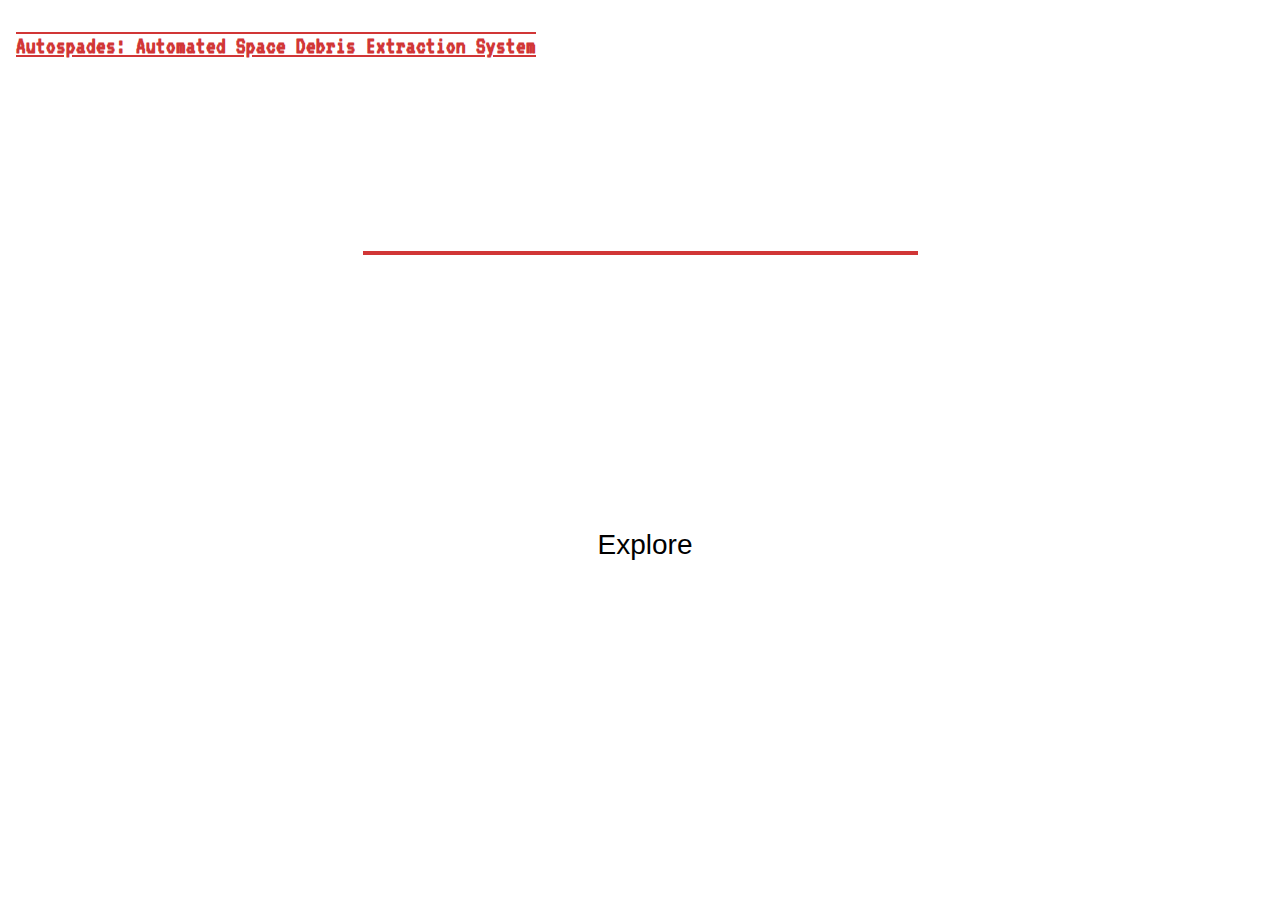
==== index.html @ c13d425a "Code from VS Code" ====
<!DOCTYPE html>
<html lang="en">
 <head>
     <meta name="viewport" content="width=device-width, initial-scale=1.0">
     <meta charset="UTF-8" />
    <title>Autospades</title>
    <link rel="stylesheet" href="./css/main.css">
    <link rel="stylesheet" media="screen and (min-width: 900px)" href="./css/main.css">
    <link rel="stylesheet" href="https://maxcdn.bootstrapcdn.com/font-awesome/4.7.0/css/font-awesome.min.css">
    <link href="https://fonts.googleapis.com/css2?family=Monoton&display=swap" rel="stylesheet">
    <link href="https://fonts.googleapis.com/css2?family=VT323&display=swap" rel="stylesheet">


</head>

<body >
    <header>
    <nav>
        <div class="container">
        <ul class="topnav">
          <li><a href="index.html">Home</a></li>
          <li><a href="Pages/About.html">About</a></li>
          <li><a href="Pages/Plots.html">Plots</a></li>
          
          
        </ul>
        </div>
    </nav>  
    </header>

<div>
    <h2> Autospades: Automated Space Debris Extraction System </h2>
    <br>
    <br>
    <br>
    <br>
    <br>
    <br>
    <h1 class="heading"><span class="header">AutoSpaDES</span></h1>
    <h3 class="subheading"> An automated system that will help to keep in check the defunct satellites around the orbit to avoid collision and build up of debris. </h3>
</div>

<button class="button" onclick="location.href='Pages/About.html'"  style="vertical-align:middle" type="button"> <span>Explore</span></button>
<!-- <button class="button" style="vertical-align:middle"><span><a href="Pages/About.html"> Explore </a></span></button> -->

<br>
<br>
<br>
<br>
<br>
<br>
<br>
<br>
    <footer class="footer">
        <div class="socials">
               <a href="" target="_blank"> <i class="fa fa-twitter-square fa-2x" aria-hidden="true"></i></a>
               <a href=""  target="_blank"> <i class="fa fa-facebook-official fa-2x" aria-hidden="true"></i></a>
               <a href="" target="_blank"> <i class="fa fa-instagram fa-2x" aria-hidden="true"></i></a>
       </div>
   
       <div class="footer-bottom">
           &copy; 2021 Autospades
       </div>
   
   </footer>
</body>
</html>
---- css/main.css ----
body {
    margin: 0;
    padding: 0;
    background-image: url('tech.jpg');
    background-size: cover;
    background-repeat: no-repeat;
    background-position: center;
    background-attachment: fixed;
  }
  
  
  .topnav {
       text-align: right;
       list-style: none;
       margin: 0;
       padding: 0;
       overflow: hidden;
       background-color: none;
       position: fixed;
       top: 0;
       width: 100%;
   }
  
   li { 
    font-weight: bold;
    font-size: 16px;
    font-family: 'Open Sans', sans-serif;
  }
  
  .topnav li {
  display: inline-block;
  }
  
  li a {
  
    display: block;
    color: white;
    text-align: center;
    padding: 14px 16px;
    margin: 6px;
    text-decoration: none;
  }
  
  li a:hover {
    background-color: white;
    color: black;
    border-radius: 25px;
  }
  
  h2 {
    float: left;
    color: rgb(209, 54, 54);
    padding: 14px 16px;
    -webkit-text-decoration-line: overline underline; 
     text-decoration-line: overline underline;
     font-family: 'VT323', monospace;
  }
  
  h1 {
    text-align: center;
    color: white;
    font-size: 72px;
    font-family: 'Monoton', cursive;
    position: absolute;
    top: 10%;
    width: 100%;
    
  }
  .header {
    border-bottom:4px solid rgb(209, 54, 54);
    padding-bottom: 1px;
  }
  
  h3 {
    text-align: center;
    font-size: 32px;
    font-family: 'VT323', monospace;
    text-indent: 4;
    color: white;
    position: absolute;
    top: 35%;
    width: 100%;
  }
  
  button {
    position: absolute;
    top: 60%;
    left: 50%;
    transform: translate(-50%, -50%);
    -ms-transform: translate(-50%, -50%);
    background-color: #f1f1f1;
    color: black;
    font-size: 16px;
    padding: 16px 30px;
    border: none;
    cursor: pointer;
    border-radius: 12px;
    text-align: center;
  } 
  
  .button {
      display: inline-block;
      border-radius: 12px;
      background-color: white;
      border: none;
      color: black;
      text-align: center;
      font-size: 28px;
      padding: 20px;
      width: 200px;
      transition: all 0.5s;
      cursor: pointer;
      margin: 5px;
    }
  
    
    .button span {
      cursor: pointer;
      display: inline-block;
      position: relative;
      transition: 0.5s;
    }
    
    .button span:after {
      content: '\00bb';
      position: absolute;
      opacity: 0;
      top: 0;
      right: -20px;
      transition: 0.5s;
     
    }
    
    .button:hover span {
      padding-right: 25px;
  
    }
    
    .button:hover span:after {
      opacity: 1;
      right: 0;
    }
  
    .button a:link {
      text-decoration: none;
      color: black;
    }
  
    .socials {
      position: absolute;
    top: 80%;
    left: 50%;
    transform: translate(-50%, -50%);
    -ms-transform: translate(-50%, -50%);
    cursor: pointer;
    }
  
    .fa {
      color: white;
      padding: 10px 10px;
      margin: 10px 30px;
      border: 1px solid white;
      border-radius: 30%;
      transition: .5s;
    }
  
    .footer .footer-bottom {
      color: white;
      width: 100%;
      left: 0px;
      bottom: 0px;
      text-align: center;
      position: absolute;
      padding-top: 20px;
      height: 30px;
    }
  
    @media (max-width: 900px) {
      h1 {
        padding: 25px 0px 60px 0px;
        font-size: 32px;
        color: white;
        margin: auto;
        top: 38%;
        width: 100%;
      }
      h2 {
        padding: 25px 0px 60px 0px; 
        font-size: 18px;
      }
      h3 {
        font-size: 18px;
        top: 48%;
      }
     .button {
       padding: 5px;
       top: 65%;
     }
     .fa {
       padding: 4px 4px;
       margin: 5px 15px;
     }
     .topnav li {
       display: block;
       font-size: 14px;      
     } 
     li a:hover {
       background-color: unset;
       color: white;
       text-decoration: underline;
     }
  }
---- css/main.css ----
body {
    margin: 0;
    padding: 0;
    background-image: url('tech.jpg');
    background-size: cover;
    background-repeat: no-repeat;
    background-position: center;
    background-attachment: fixed;
  }
  
  
  .topnav {
       text-align: right;
       list-style: none;
       margin: 0;
       padding: 0;
       overflow: hidden;
       background-color: none;
       position: fixed;
       top: 0;
       width: 100%;
   }
  
   li { 
    font-weight: bold;
    font-size: 16px;
    font-family: 'Open Sans', sans-serif;
  }
  
  .topnav li {
  display: inline-block;
  }
  
  li a {
  
    display: block;
    color: white;
    text-align: center;
    padding: 14px 16px;
    margin: 6px;
    text-decoration: none;
  }
  
  li a:hover {
    background-color: white;
    color: black;
    border-radius: 25px;
  }
  
  h2 {
    float: left;
    color: rgb(209, 54, 54);
    padding: 14px 16px;
    -webkit-text-decoration-line: overline underline; 
     text-decoration-line: overline underline;
     font-family: 'VT323', monospace;
  }
  
  h1 {
    text-align: center;
    color: white;
    font-size: 72px;
    font-family: 'Monoton', cursive;
    position: absolute;
    top: 10%;
    width: 100%;
    
  }
  .header {
    border-bottom:4px solid rgb(209, 54, 54);
    padding-bottom: 1px;
  }
  
  h3 {
    text-align: center;
    font-size: 32px;
    font-family: 'VT323', monospace;
    text-indent: 4;
    color: white;
    position: absolute;
    top: 35%;
    width: 100%;
  }
  
  button {
    position: absolute;
    top: 60%;
    left: 50%;
    transform: translate(-50%, -50%);
    -ms-transform: translate(-50%, -50%);
    background-color: #f1f1f1;
    color: black;
    font-size: 16px;
    padding: 16px 30px;
    border: none;
    cursor: pointer;
    border-radius: 12px;
    text-align: center;
  } 
  
  .button {
      display: inline-block;
      border-radius: 12px;
      background-color: white;
      border: none;
      color: black;
      text-align: center;
      font-size: 28px;
      padding: 20px;
      width: 200px;
      transition: all 0.5s;
      cursor: pointer;
      margin: 5px;
    }
  
    
    .button span {
      cursor: pointer;
      display: inline-block;
      position: relative;
      transition: 0.5s;
    }
    
    .button span:after {
      content: '\00bb';
      position: absolute;
      opacity: 0;
      top: 0;
      right: -20px;
      transition: 0.5s;
     
    }
    
    .button:hover span {
      padding-right: 25px;
  
    }
    
    .button:hover span:after {
      opacity: 1;
      right: 0;
    }
  
    .button a:link {
      text-decoration: none;
      color: black;
    }
  
    .socials {
      position: absolute;
    top: 80%;
    left: 50%;
    transform: translate(-50%, -50%);
    -ms-transform: translate(-50%, -50%);
    cursor: pointer;
    }
  
    .fa {
      color: white;
      padding: 10px 10px;
      margin: 10px 30px;
      border: 1px solid white;
      border-radius: 30%;
      transition: .5s;
    }
  
    .footer .footer-bottom {
      color: white;
      width: 100%;
      left: 0px;
      bottom: 0px;
      text-align: center;
      position: absolute;
      padding-top: 20px;
      height: 30px;
    }
  
    @media (max-width: 900px) {
      h1 {
        padding: 25px 0px 60px 0px;
        font-size: 32px;
        color: white;
        margin: auto;
        top: 38%;
        width: 100%;
      }
      h2 {
        padding: 25px 0px 60px 0px; 
        font-size: 18px;
      }
      h3 {
        font-size: 18px;
        top: 48%;
      }
     .button {
       padding: 5px;
       top: 65%;
     }
     .fa {
       padding: 4px 4px;
       margin: 5px 15px;
     }
     .topnav li {
       display: block;
       font-size: 14px;      
     } 
     li a:hover {
       background-color: unset;
       color: white;
       text-decoration: underline;
     }
  }
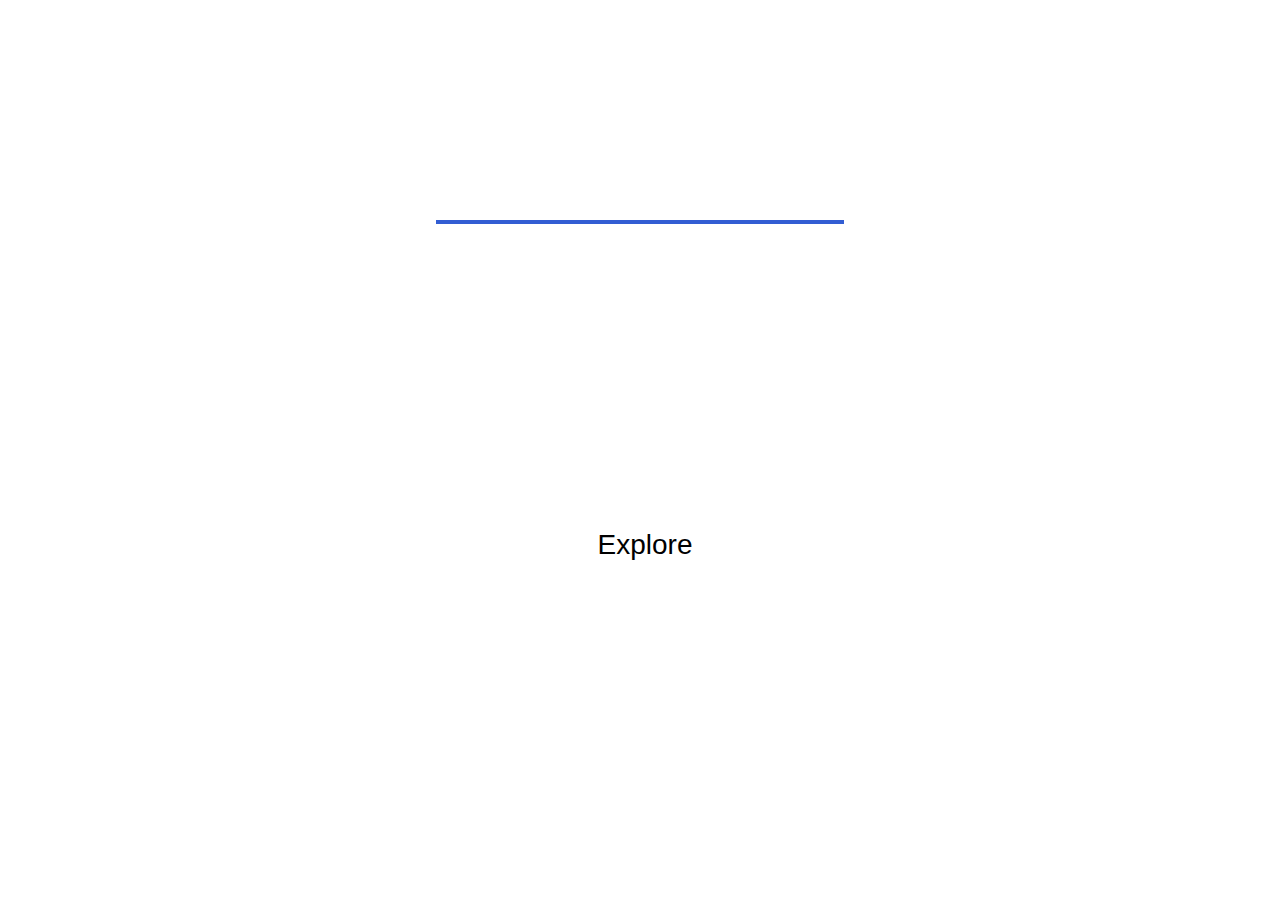
==== commit dcf29dff: "changes" ====
--- a/index.html
+++ b/index.html
@@ -6,9 +6,9 @@
     <title>Autospades</title>
     <link rel="stylesheet" href="./css/main.css">
     <link rel="stylesheet" media="screen and (min-width: 900px)" href="./css/main.css">
-    <link rel="stylesheet" href="https://maxcdn.bootstrapcdn.com/font-awesome/4.7.0/css/font-awesome.min.css">
-    <link href="https://fonts.googleapis.com/css2?family=Monoton&display=swap" rel="stylesheet">
-    <link href="https://fonts.googleapis.com/css2?family=VT323&display=swap" rel="stylesheet">
+   
+    <link href="https://fonts.googleapis.com/css2?family=Poppins:wght@300&display=swap" rel="stylesheet">
+    <link href="https://fonts.googleapis.com/css2?family=Open+Sans:wght@300&family=Poppins:wght@300&display=swap" rel="stylesheet">
 
 
 </head>
@@ -20,7 +20,7 @@
         <ul class="topnav">
           <li><a href="index.html">Home</a></li>
           <li><a href="Pages/About.html">About</a></li>
-          <li><a href="Pages/Plots.html">Plots</a></li>
+          <li><a href="Pages/Plots.html">Insights</a></li>
           
           
         </ul>
--- a/css/main.css
+++ b/css/main.css
@@ -44,30 +44,30 @@
   li a:hover {
     background-color: white;
     color: black;
-    border-radius: 25px;
+    border-radius: 0px;
   }
   
   h2 {
-    float: left;
-    color: rgb(209, 54, 54);
+    text-align: center;
+    color: #ffffff;
     padding: 14px 16px;
-    -webkit-text-decoration-line: overline underline; 
-     text-decoration-line: overline underline;
-     font-family: 'VT323', monospace;
+    font-size: 50px;
+    
+     
   }
   
   h1 {
     text-align: center;
     color: white;
     font-size: 72px;
-    font-family: 'Monoton', cursive;
+    
     position: absolute;
     top: 10%;
     width: 100%;
     
   }
   .header {
-    border-bottom:4px solid rgb(209, 54, 54);
+    border-bottom:4px solid #325dd3;
     padding-bottom: 1px;
   }
   
@@ -109,37 +109,26 @@
       padding: 20px;
       width: 200px;
       transition: all 0.5s;
-      cursor: pointer;
+     
       margin: 5px;
     }
   
     
     .button span {
-      cursor: pointer;
+   
       display: inline-block;
       position: relative;
       transition: 0.5s;
     }
     
-    .button span:after {
-      content: '\00bb';
-      position: absolute;
-      opacity: 0;
-      top: 0;
-      right: -20px;
-      transition: 0.5s;
-     
-    }
+   
     
     .button:hover span {
       padding-right: 25px;
   
     }
     
-    .button:hover span:after {
-      opacity: 1;
-      right: 0;
-    }
+    
   
     .button a:link {
       text-decoration: none;
@@ -160,7 +149,7 @@
       padding: 10px 10px;
       margin: 10px 30px;
       border: 1px solid white;
-      border-radius: 30%;
+      
       transition: .5s;
     }
   
@@ -217,4 +206,4 @@
   
   
 
-  +  
--- a/css/main.css
+++ b/css/main.css
@@ -44,30 +44,30 @@
   li a:hover {
     background-color: white;
     color: black;
-    border-radius: 25px;
+    border-radius: 0px;
   }
   
   h2 {
-    float: left;
-    color: rgb(209, 54, 54);
+    text-align: center;
+    color: #ffffff;
     padding: 14px 16px;
-    -webkit-text-decoration-line: overline underline; 
-     text-decoration-line: overline underline;
-     font-family: 'VT323', monospace;
+    font-size: 50px;
+    
+     
   }
   
   h1 {
     text-align: center;
     color: white;
     font-size: 72px;
-    font-family: 'Monoton', cursive;
+    
     position: absolute;
     top: 10%;
     width: 100%;
     
   }
   .header {
-    border-bottom:4px solid rgb(209, 54, 54);
+    border-bottom:4px solid #325dd3;
     padding-bottom: 1px;
   }
   
@@ -109,37 +109,26 @@
       padding: 20px;
       width: 200px;
       transition: all 0.5s;
-      cursor: pointer;
+     
       margin: 5px;
     }
   
     
     .button span {
-      cursor: pointer;
+   
       display: inline-block;
       position: relative;
       transition: 0.5s;
     }
     
-    .button span:after {
-      content: '\00bb';
-      position: absolute;
-      opacity: 0;
-      top: 0;
-      right: -20px;
-      transition: 0.5s;
-     
-    }
+   
     
     .button:hover span {
       padding-right: 25px;
   
     }
     
-    .button:hover span:after {
-      opacity: 1;
-      right: 0;
-    }
+    
   
     .button a:link {
       text-decoration: none;
@@ -160,7 +149,7 @@
       padding: 10px 10px;
       margin: 10px 30px;
       border: 1px solid white;
-      border-radius: 30%;
+      
       transition: .5s;
     }
   
@@ -217,4 +206,4 @@
   
   
 
-  +  
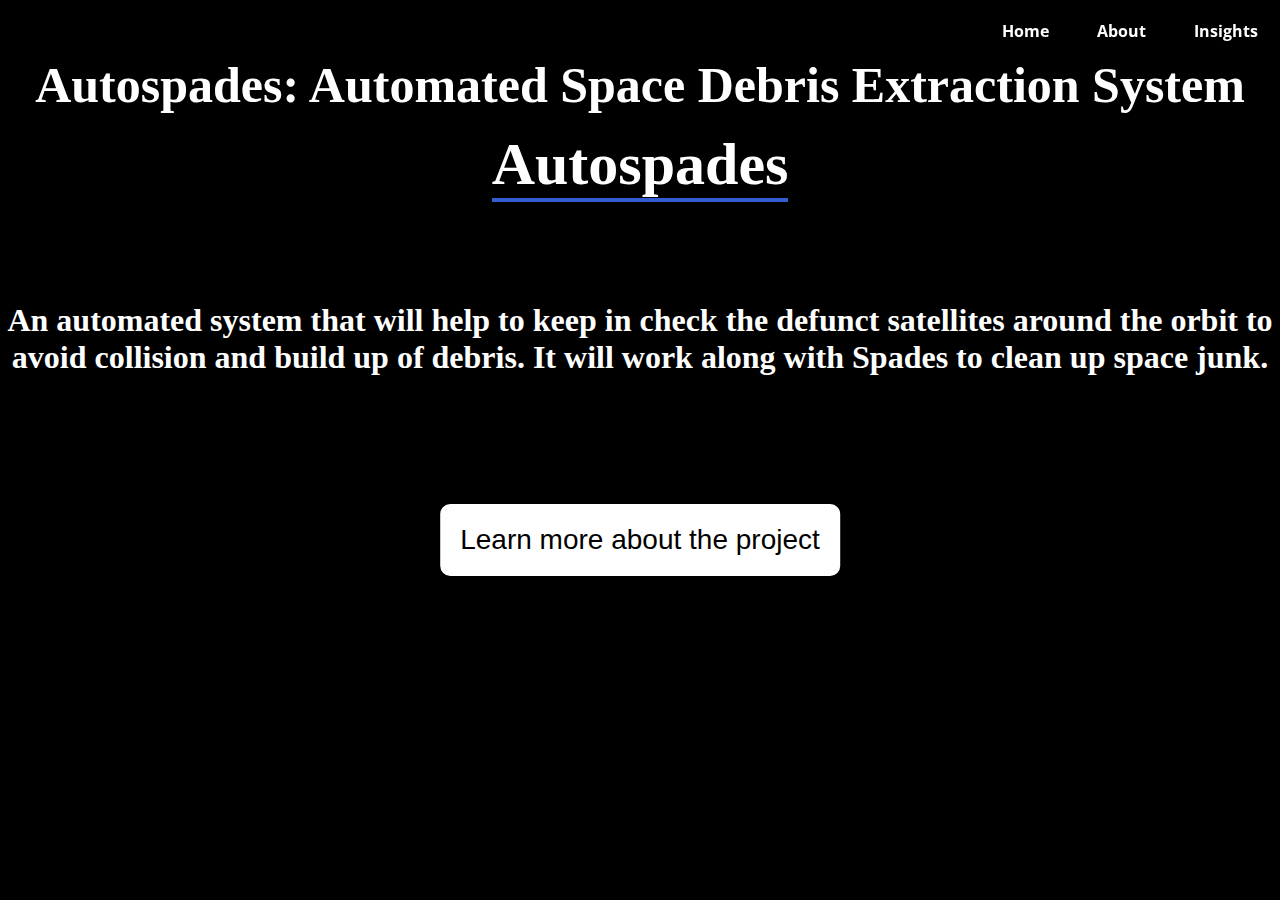
==== commit 4e3c31d3: "changes" ====
--- a/index.html
+++ b/index.html
@@ -6,7 +6,7 @@
     <title>Autospades</title>
     <link rel="stylesheet" href="./css/main.css">
     <link rel="stylesheet" media="screen and (min-width: 900px)" href="./css/main.css">
-   
+    
     <link href="https://fonts.googleapis.com/css2?family=Poppins:wght@300&display=swap" rel="stylesheet">
     <link href="https://fonts.googleapis.com/css2?family=Open+Sans:wght@300&family=Poppins:wght@300&display=swap" rel="stylesheet">
 
@@ -36,11 +36,12 @@
     <br>
     <br>
     <br>
-    <h1 class="heading"><span class="header">AutoSpaDES</span></h1>
-    <h3 class="subheading"> An automated system that will help to keep in check the defunct satellites around the orbit to avoid collision and build up of debris. </h3>
+    <h1 class="heading"><span class="header">Autospades</span></h1>
+    <h3 class="subheading"> An automated system that will help to keep in check the defunct satellites around the orbit to avoid collision and build up of debris. It will work along with Spades to clean up space junk. </h3>
 </div>
 
-<button class="button" onclick="location.href='Pages/About.html'"  style="vertical-align:middle" type="button"> <span>Explore</span></button>
+<button class="button" onclick="location.href='Pages/About.html'"  style="vertical-align:middle" type="button"> <span>Learn more about the project</span></button>
+
 <!-- <button class="button" style="vertical-align:middle"><span><a href="Pages/About.html"> Explore </a></span></button> -->
 
 <br>
@@ -51,7 +52,7 @@
 <br>
 <br>
 <br>
-    <footer class="footer">
+   <!-- <footer class="footer">
         <div class="socials">
                <a href="" target="_blank"> <i class="fa fa-twitter-square fa-2x" aria-hidden="true"></i></a>
                <a href=""  target="_blank"> <i class="fa fa-facebook-official fa-2x" aria-hidden="true"></i></a>
@@ -62,6 +63,6 @@
            &copy; 2021 Autospades
        </div>
    
-   </footer>
+   </footer>-->
 </body>
 </html>
--- a/css/main.css
+++ b/css/main.css
@@ -1,11 +1,12 @@
 body {
     margin: 0;
     padding: 0;
-    background-image: url('tech.jpg');
-    background-size: cover;
-    background-repeat: no-repeat;
-    background-position: center;
+    background-image: url('d41586-018-06170-1_16092752.gif'),url('d41586-018-06170-1_16092752.gif') ;
+    background-size: auto;
+    background-repeat: no-repeat, no-repeat;
+    background-position: bottom left, bottom right;
     background-attachment: fixed;
+    background-color: #000;
   }
   
   
@@ -29,6 +30,7 @@
   
   .topnav li {
   display: inline-block;
+  padding-bottom: 2px;
   }
   
   li a {
@@ -59,7 +61,7 @@
   h1 {
     text-align: center;
     color: white;
-    font-size: 72px;
+    font-size: 60px;
     
     position: absolute;
     top: 10%;
@@ -74,11 +76,11 @@
   h3 {
     text-align: center;
     font-size: 32px;
-    font-family: 'VT323', monospace;
-    text-indent: 4;
+    
+    
     color: white;
     position: absolute;
-    top: 35%;
+    top: 30%;
     width: 100%;
   }
   
@@ -100,17 +102,17 @@
   
   .button {
       display: inline-block;
-      border-radius: 12px;
+      border-radius: 10px;
       background-color: white;
       border: none;
       color: black;
       text-align: center;
       font-size: 28px;
       padding: 20px;
-      width: 200px;
+      
       transition: all 0.5s;
      
-      margin: 5px;
+    
     }
   
     
@@ -124,7 +126,7 @@
    
     
     .button:hover span {
-      padding-right: 25px;
+      padding:2px;
   
     }
     
--- a/css/main.css
+++ b/css/main.css
@@ -1,11 +1,12 @@
 body {
     margin: 0;
     padding: 0;
-    background-image: url('tech.jpg');
-    background-size: cover;
-    background-repeat: no-repeat;
-    background-position: center;
+    background-image: url('d41586-018-06170-1_16092752.gif'),url('d41586-018-06170-1_16092752.gif') ;
+    background-size: auto;
+    background-repeat: no-repeat, no-repeat;
+    background-position: bottom left, bottom right;
     background-attachment: fixed;
+    background-color: #000;
   }
   
   
@@ -29,6 +30,7 @@
   
   .topnav li {
   display: inline-block;
+  padding-bottom: 2px;
   }
   
   li a {
@@ -59,7 +61,7 @@
   h1 {
     text-align: center;
     color: white;
-    font-size: 72px;
+    font-size: 60px;
     
     position: absolute;
     top: 10%;
@@ -74,11 +76,11 @@
   h3 {
     text-align: center;
     font-size: 32px;
-    font-family: 'VT323', monospace;
-    text-indent: 4;
+    
+    
     color: white;
     position: absolute;
-    top: 35%;
+    top: 30%;
     width: 100%;
   }
   
@@ -100,17 +102,17 @@
   
   .button {
       display: inline-block;
-      border-radius: 12px;
+      border-radius: 10px;
       background-color: white;
       border: none;
       color: black;
       text-align: center;
       font-size: 28px;
       padding: 20px;
-      width: 200px;
+      
       transition: all 0.5s;
      
-      margin: 5px;
+    
     }
   
     
@@ -124,7 +126,7 @@
    
     
     .button:hover span {
-      padding-right: 25px;
+      padding:2px;
   
     }
     
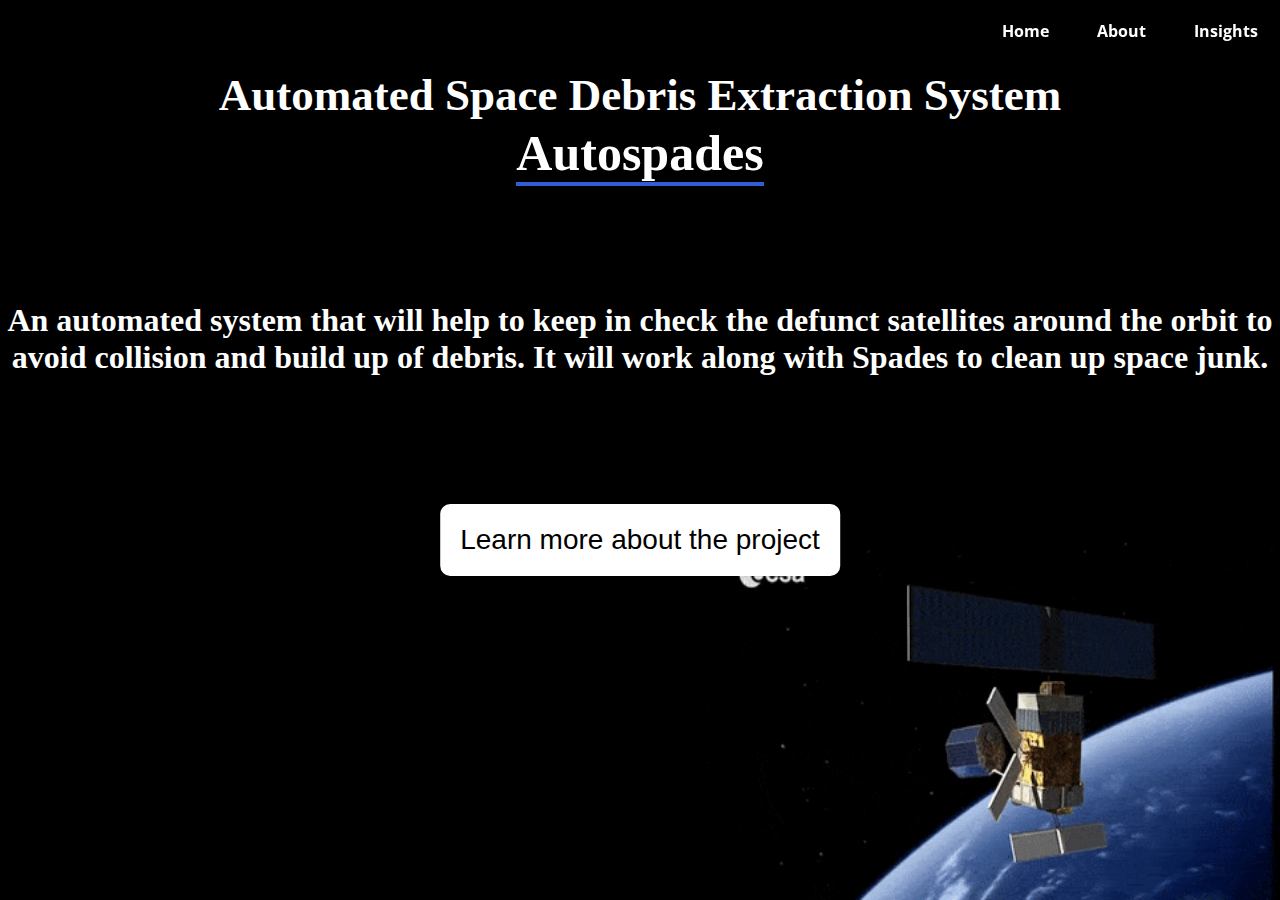
==== commit b556c1ef: "add" ====
--- a/index.html
+++ b/index.html
@@ -29,7 +29,8 @@
     </header>
 
 <div>
-    <h2> Autospades: Automated Space Debris Extraction System </h2>
+    <br>
+    <h2> Automated Space Debris Extraction System </h2>
     <br>
     <br>
     <br>
--- a/css/main.css
+++ b/css/main.css
@@ -1,8 +1,8 @@
 body {
     margin: 0;
     padding: 0;
-    background-image: url('d41586-018-06170-1_16092752.gif'),url('d41586-018-06170-1_16092752.gif') ;
-    background-size: auto;
+    background-image: url('d41586-018-06170-1_16092752.gif'),url('SkeletalWanCaecilian-max-1mb.gif') ;
+    background-size: 50% 55%, 45% 40%;
     background-repeat: no-repeat, no-repeat;
     background-position: bottom left, bottom right;
     background-attachment: fixed;
@@ -30,7 +30,7 @@
   
   .topnav li {
   display: inline-block;
-  padding-bottom: 2px;
+  padding-bottom: 10px;
   }
   
   li a {
@@ -53,15 +53,15 @@
     text-align: center;
     color: #ffffff;
     padding: 14px 16px;
+    font-size: 45px;
+    
+     
+  }
+  
+  h1 {
+    text-align: center;
+    color: white;
     font-size: 50px;
-    
-     
-  }
-  
-  h1 {
-    text-align: center;
-    color: white;
-    font-size: 60px;
     
     position: absolute;
     top: 10%;
--- a/css/main.css
+++ b/css/main.css
@@ -1,8 +1,8 @@
 body {
     margin: 0;
     padding: 0;
-    background-image: url('d41586-018-06170-1_16092752.gif'),url('d41586-018-06170-1_16092752.gif') ;
-    background-size: auto;
+    background-image: url('d41586-018-06170-1_16092752.gif'),url('SkeletalWanCaecilian-max-1mb.gif') ;
+    background-size: 50% 55%, 45% 40%;
     background-repeat: no-repeat, no-repeat;
     background-position: bottom left, bottom right;
     background-attachment: fixed;
@@ -30,7 +30,7 @@
   
   .topnav li {
   display: inline-block;
-  padding-bottom: 2px;
+  padding-bottom: 10px;
   }
   
   li a {
@@ -53,15 +53,15 @@
     text-align: center;
     color: #ffffff;
     padding: 14px 16px;
+    font-size: 45px;
+    
+     
+  }
+  
+  h1 {
+    text-align: center;
+    color: white;
     font-size: 50px;
-    
-     
-  }
-  
-  h1 {
-    text-align: center;
-    color: white;
-    font-size: 60px;
     
     position: absolute;
     top: 10%;
